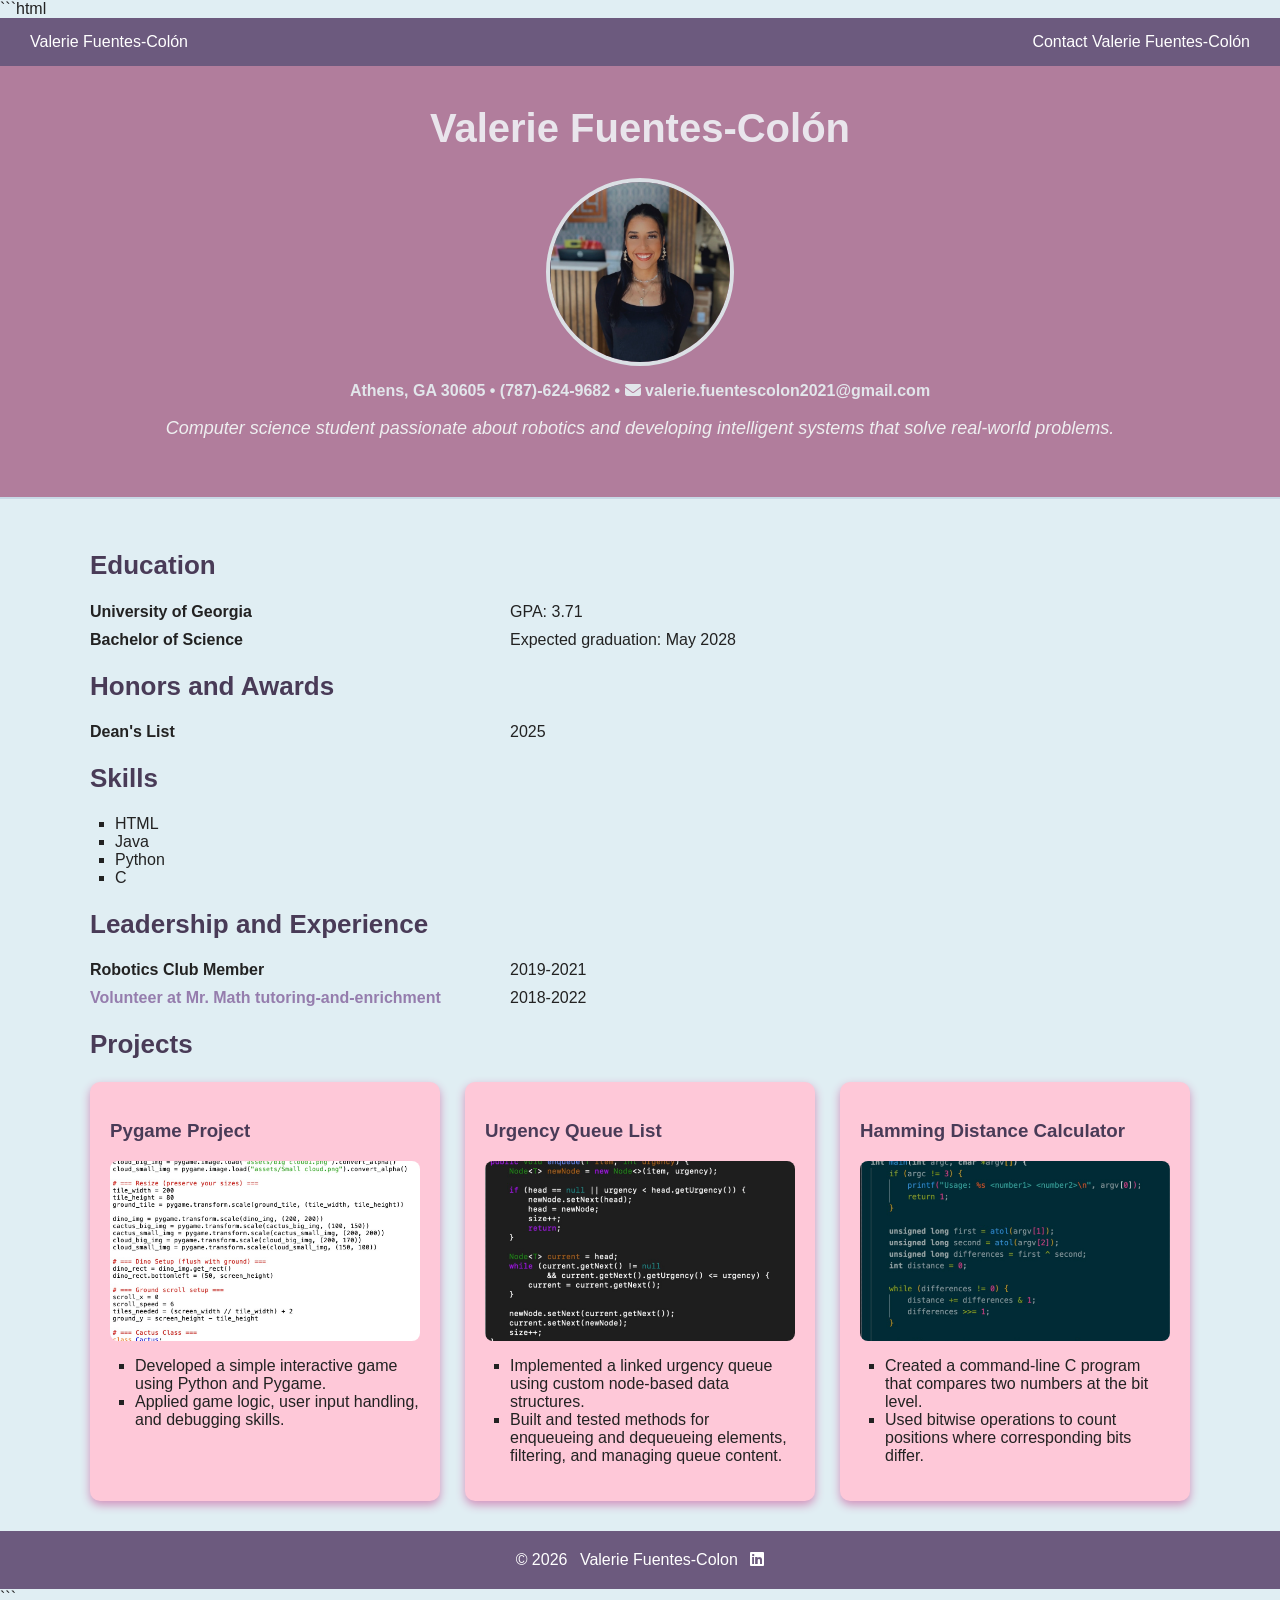
==== index.html @ a4b224da "publish personal cv site" ====
```html
<!DOCTYPE html>
<html lang="en">
<head>
    <meta charset="UTF-8">
    <meta name="viewport" content="width=device-width, initial-scale=1.0">

    <title>Valerie Fuentes-Colón</title>

    <link rel="stylesheet" href="css/style.css">
    <link
        rel="stylesheet"
        href="https://cdnjs.cloudflare.com/ajax/libs/font-awesome/6.7.2/css/all.min.css">
</head>

<body>

    <nav>
        <p>Valerie Fuentes-Colón</p>

        <p>
            <a href="contact.html">Contact Valerie Fuentes-Colón</a>
        </p>
    </nav>

    <header>
        <h1>Valerie Fuentes-Colón</h1>

        <img
            src="images/headshot.jpg"
            alt="Headshot of Valerie Fuentes-Colon">

        <p class="address">
            Athens, GA 30605 &bull;
            (787)-624-9682 &bull;
            <i class="fa-solid fa-envelope" aria-hidden="true"></i>
            valerie.fuentescolon2021@gmail.com
        </p>

        <p class="tagline">
            Computer science student passionate about robotics and developing
            intelligent systems that solve real-world problems.
        </p>
    </header>

    <hr>

    <main>

        <section>
            <h2>Education</h2>

            <dl>
                <dt>University of Georgia</dt>
                <dd>GPA: 3.71</dd>

                <dt>Bachelor of Science</dt>
                <dd>Expected graduation: May 2028</dd>
            </dl>
        </section>

        <section>
            <h2>Honors and Awards</h2>

            <dl>
                <dt>Dean's List</dt>
                <dd>2025</dd>
            </dl>
        </section>

        <section>
            <h2>Skills</h2>

            <ul>
                <li>HTML</li>
                <li>Java</li>
                <li>Python</li>
                <li>C</li>
            </ul>
        </section>

        <section>
            <h2>Leadership and Experience</h2>

            <dl>
                <dt>Robotics Club Member</dt>
                <dd>2019-2021</dd>

                <dt>
                    <a href="https://www.mrmatheducation.com/tutoring-and-enrichment">
                        Volunteer at Mr. Math tutoring-and-enrichment
                    </a>
                </dt>
                <dd>2018-2022</dd>
            </dl>
        </section>

        <section>
            <h2>Projects</h2>

            <div class="three-col">

                <div class="card">
                    <h3>Pygame Project</h3>

                    <img
                        src="images/pygame-game.jpg"
                        alt="Screenshot of Pygame Project code">

                    <ul>
                        <li>
                            Developed a simple interactive game using Python and Pygame.
                        </li>
                        <li>
                            Applied game logic, user input handling, and debugging skills.
                        </li>
                    </ul>
                </div>

                <div class="card">
                    <h3>Urgency Queue List</h3>

                    <img
                        src="images/urgency-queue.jpg"
                        alt="Screenshot of Urgency Queue List code">

                    <ul>
                        <li>
                            Implemented a linked urgency queue using custom node-based
                            data structures.
                        </li>
                        <li>
                            Built and tested methods for enqueueing and dequeueing
                            elements, filtering, and managing queue content.
                        </li>
                    </ul>
                </div>

                <div class="card">
                    <h3>Hamming Distance Calculator</h3>

                    <img
                        src="images/hamming-distance.jpg"
                        alt="Screenshot of Hamming Distance Calculator code">

                    <ul>
                        <li>
                            Created a command-line C program that compares two numbers
                            at the bit level.
                        </li>
                        <li>
                            Used bitwise operations to count positions where
                            corresponding bits differ.
                        </li>
                    </ul>
                </div>

            </div>
        </section>

    </main>

    <footer>
        <p>
            &copy; 2026

            <a href="contact.html">
                Valerie Fuentes-Colon
            </a>

            <a
                href="https://www.linkedin.com/in/valerie-fuentes-colón-016ba2409"
                target="_blank"
                rel="noopener noreferrer"
                aria-label="Valerie Fuentes-Colon's LinkedIn profile">

                <i class="fa-brands fa-linkedin" aria-hidden="true"></i>
            </a>
        </p>
    </footer>

</body>
</html>
```
---- css/style.css ----
body {
margin: 0; 
font-family: Arial, sans-serif; 
background-color: #e0eef3; 
color: #222222;
  }

/****************   Nav Section **********************/
nav {
	background-color: #6c5a7e; 
  padding: 15px 30px; 
  display: flex; 
  justify-content: space-between; 
  align-items: center;
}

nav p { 
  margin: 0; 
  color: #ffffff; 
}

nav a { 
  color: #ffffff; 
  text-decoration: none; 
} 

nav a:hover { 
  text-decoration: underline; 
}

/***********************  Footer Section   **************************/
footer {
	background-color: #6c5a7e; 
  color: #ffffff; 
  padding: 20px; 
  display: flex;
  justify-content: center; 
  align-items: center;
}

footer p {
   margin: 0; 
  }
  
  footer a { 
    color: #ffffff; 
    text-decoration: none; 
    margin-left: 8px; 
  } 
  
  footer a:hover { 
    text-decoration: underline; 
  }
/*********** Splash Page ************************/
header {
background-color: #b17d9c; 
text-align: center; 
padding: 40px 20px;
}

header h1 {
  font-family: "Montserrat", sans-serif; 
  font-size: 40px; 
  color: #e9e5ec; 
  margin-top: 0;
}

header img {
  width: 180px; 
  height: 180px; 
  object-fit: cover; 
  border: 4px solid #dbe0e5; 
  border-radius: 50%;
}

.address {
 color: #e2e6eb; 
 font-weight: 600;
}

.tagline {
  color: #eeeff0; 
  font-style: italic; 
  font-size: 18px;
}

/************* Sections ********************/
hr {
border: none; 
border-top: 2px solid #c8d9e6; 
margin: 0;
}
main { 
  max-width: 1100px; 
  margin: 0 auto; 
  padding: 30px; 
}
section h3 { 
  font-family: "Montserrat", sans-serif; 
  color: #493b57; 
} 
/* Styles the h2 headings already used in the CV */ 
section h2 { 
  font-family: "Montserrat", sans-serif; 
  color: #493b57; 
  font-size: 26px; 
} 
section dl { 
  display: grid; 
  grid-template-columns: 1fr 2fr; 
  gap: 10px 20px; 
} 
section dt { 
  font-weight: bold; 
} 
section ul { 
  list-style-type: square; 
  padding-left: 25px; 
}
section a {
  color: #957dad; 
  text-decoration: none; 
} 
section a:hover { 
  color: #493b57; 
  text-decoration: underline; 
}

/**************   Projects   *****************/
.three-col {
	display: grid; 
  grid-template-columns: repeat(3, 1fr); 
  gap: 25px;
}

.card img {
  width: 100%; 
  height: 180px; 
  object-fit: cover; 
  border-radius: 8px;
}

.card {
  background-color: #fec8d8; 
  padding: 20px; 
  border-radius: 10px; 
  box-shadow: 0 4px 10px #d291bc;
  
}

/**************   Responsiveness   *****************/
@media (max-width: 680px) {
    nav {
      flex-direction: column; 
      align-items: center; 
      gap: 10px; 
      text-align: center;
    }

    .three-col {
      grid-template-columns: 1fr; 
      width: 90%; 
      margin: 0 auto;
    }

    section dl { 
      grid-template-columns: 1fr; 
    }
}

/**************   Contact Page   *****************/
.one-col { 
  display: grid; 
  grid-template-columns: 1fr; 
  gap: 15px; 
  width: 60%; 
  margin: 30px auto; 
} 
.one-col form { 
  display: flex; 
  
  gap: 15px; 
} 
.one-col form p { 
  margin: 0; 
} 
.one-col label { 
  display: block; 
  margin-bottom: 5px; 
  font-weight: bold; 
} 
input { 
  width: 100%; 
  padding: 10px; 
  border: 1px solid #999999; 
  border-radius: 5px;
  box-sizing: border-box; 
} 
textarea { 
  width: 100%; 
  min-height: 150px; 
  padding: 10px; 
  border: 1px solid #999999; 
  border-radius: 5px; 
  box-sizing: border-box; 
} 
button { 
  padding: 10px 20px; 
  background-color: #2f4156; 
  color: #ffffff; 
  border: none; 
  border-radius: 5px; 
  cursor: pointer; 
} 
button:hover { 
  background-color: #567c8d;
} 
  
@media (max-width: 680px) { 
  .one-col { 
    width: 85%; 
  } 
}
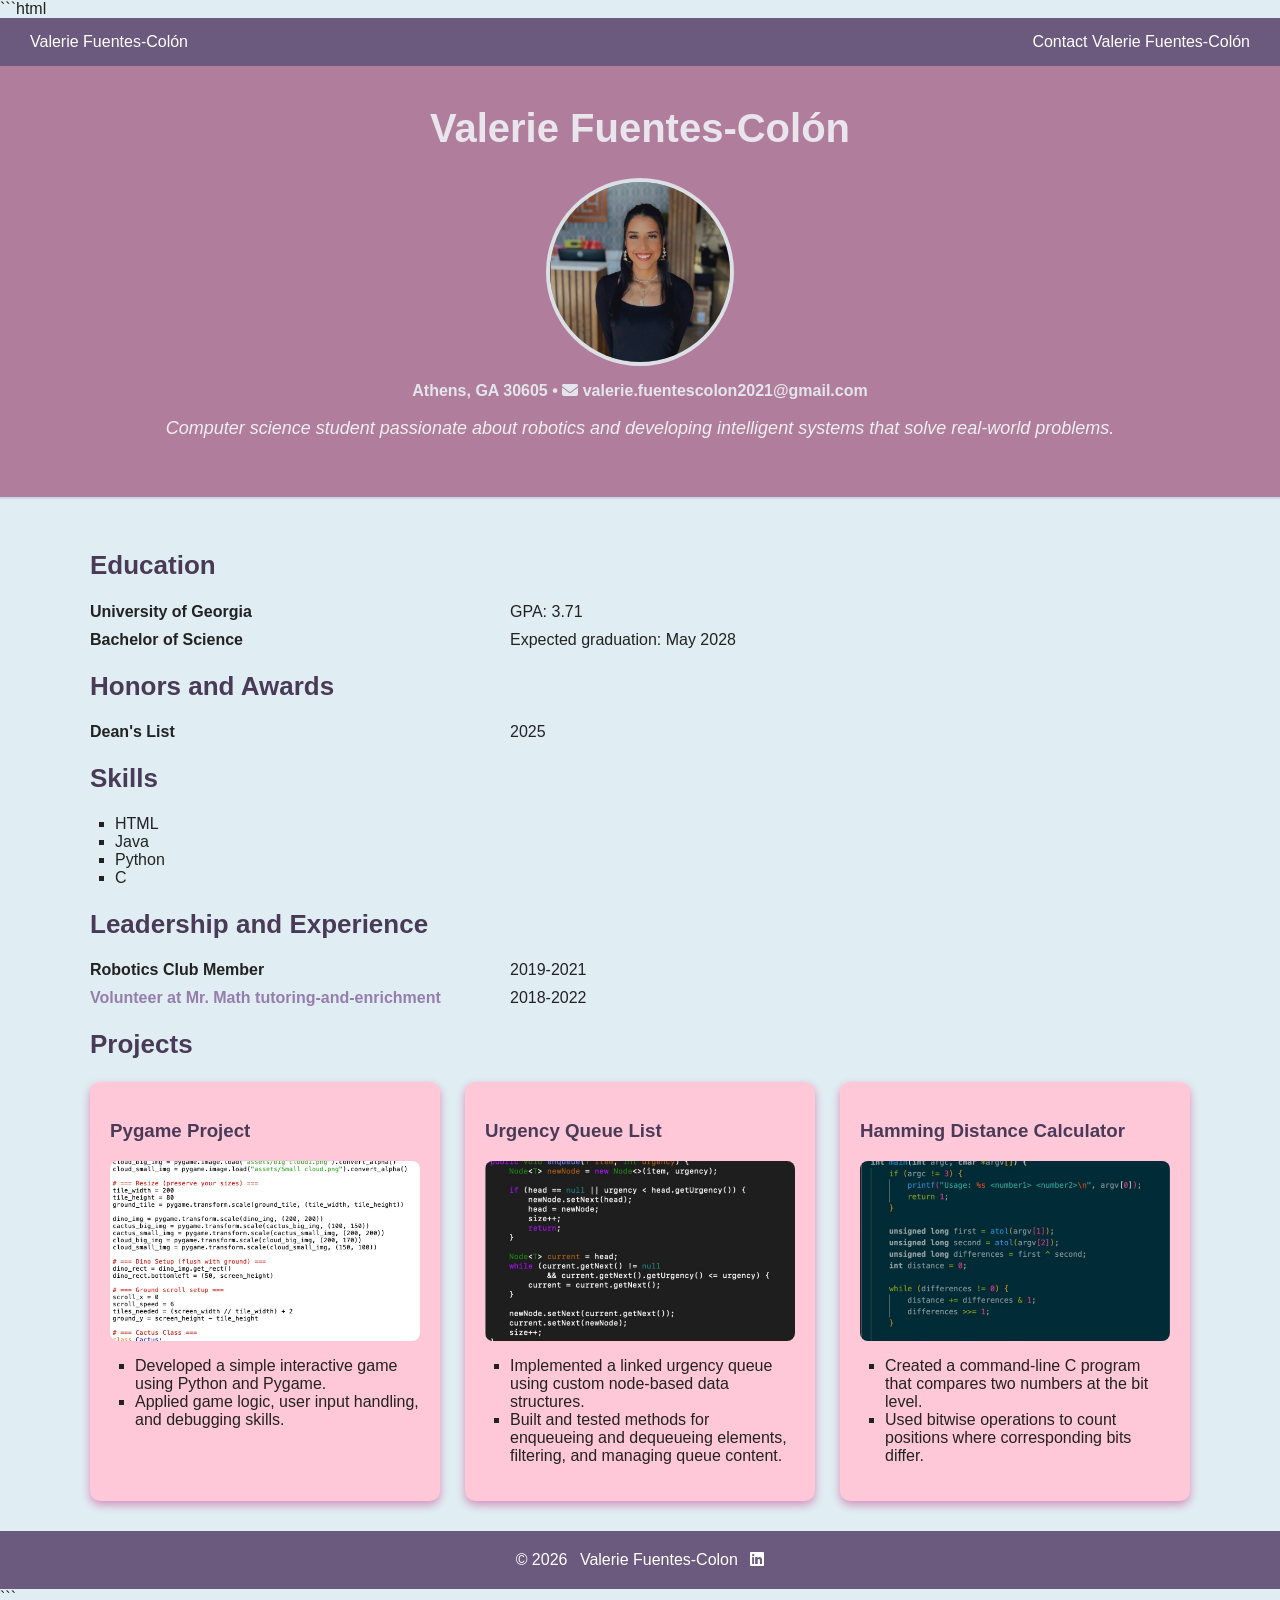
==== commit 2418932f: "updated" ====
--- a/index.html
+++ b/index.html
@@ -32,7 +32,6 @@
 
         <p class="address">
             Athens, GA 30605 &bull;
-            (787)-624-9682 &bull;
             <i class="fa-solid fa-envelope" aria-hidden="true"></i>
             valerie.fuentescolon2021@gmail.com
         </p>
